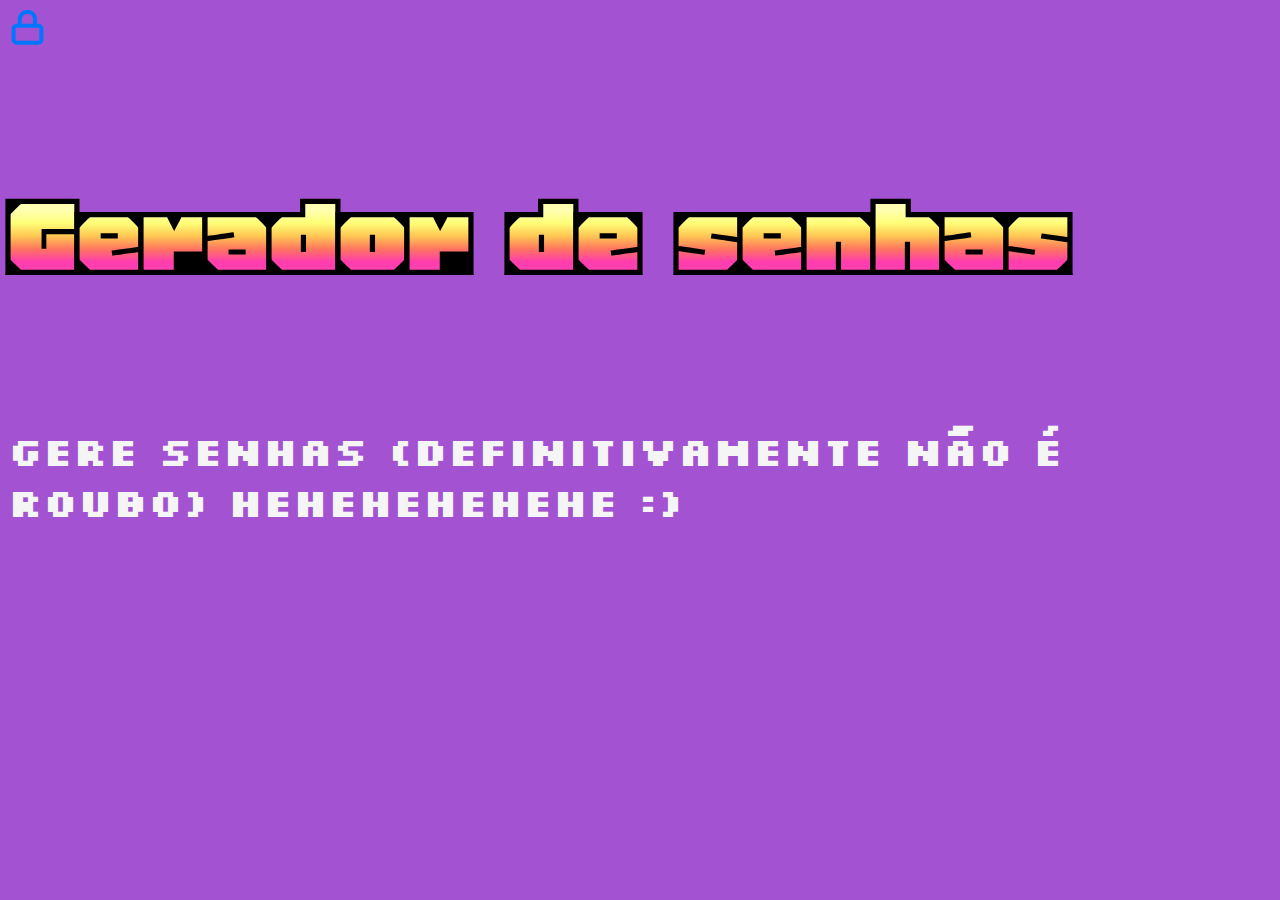
==== romulo-main/gerador de senhas/index.html @ 6c610754 "Add files via upload" ====
<!DOCTYPE html>
<html lang="en">
<head>
    <meta charset="UTF-8">
    <meta http-equiv="X-UA-Compatible" content="IE=edge">
    <meta name="viewport" content="width=device-width, initial-scale=1.0">
    <title>gerador de senhas</title>
    <link rel="stylesheet" href="style.css">
</head>
<body>
    <section class="conteudo">
       <dive class="conteudo-titulo">
           <img src="unlock.png">
           <h2 class="titulo-principal"> Gerador de senhas</h2>
           <h3 class="titulo-secundario"> gere senhas (definitivamente não é roubo) hehehehehehe :)</h3>
        </div>
    </section>
    
   
    
</body>
</html>
---- romulo-main/gerador de senhas/style.css ----
@import url('https://fonts.googleapis.com/css2?family=Honk&family=Pacifico&display=swap');
@import url('https://fonts.googleapis.com/css2?family=Honk&family=Pacifico&family=Silkscreen:wght@400;700&display=swap');
:root{
    --cor-da-letra:rgb(219, 131, 131);
    --cor-de-fundo:rgb(163, 83, 209);
    --fundo-senha:rgb(74, 92, 74);
    --fundo-texto:rgb(229, 243, 229);
    --borda:rgb(36, 58, 36);
    --fonte:"Honk","system-ui";
    --fonte2:"Silkscreen","sans-serif"
}

body{
    color:var(--cor-da-letra);
    background-color:var(--cor-de-fundo);
    font-family: var(--fonte2);
}
.titulo-principal{
    font-size: 130px;
    font-family: var(--fonte);
   
}
.titulo-secundario{
    font-size: 40px;
    font-family: var(--fonte2);
    color:whitesmoke;
}
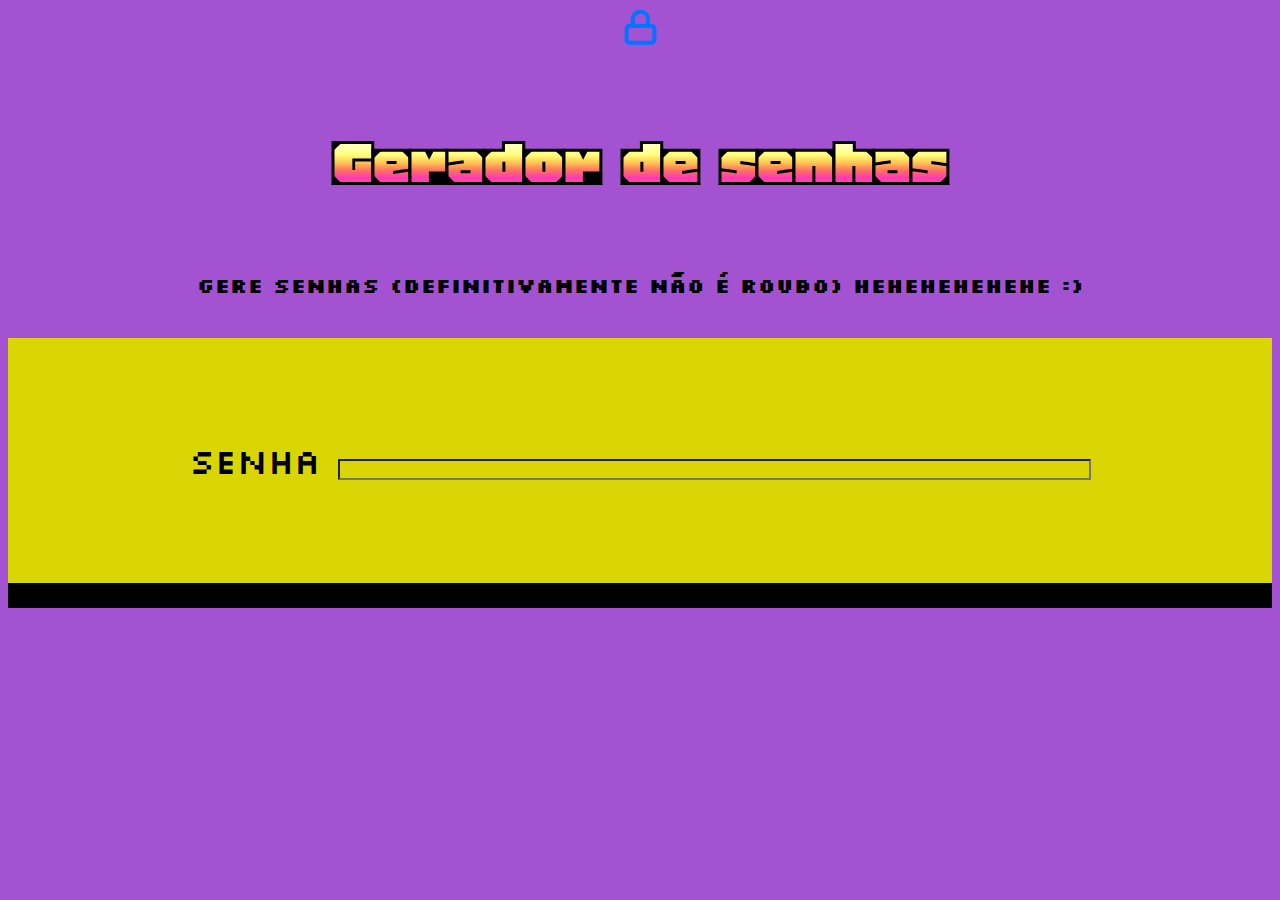
==== commit d1890d8c: "Add files via upload" ====
--- a/romulo-main/gerador de senhas/index.html
+++ b/romulo-main/gerador de senhas/index.html
@@ -14,6 +14,10 @@
            <h2 class="titulo-principal"> Gerador de senhas</h2>
            <h3 class="titulo-secundario"> gere senhas (definitivamente não é roubo) hehehehehehe :)</h3>
         </div>
+        <div class="conteudo-senha">
+            <label for="senha">Senha</label>
+        <input name="senha" tipe="text" id="campo-senha">
+        </div>
     </section>
     
    
--- a/romulo-main/gerador de senhas/style.css
+++ b/romulo-main/gerador de senhas/style.css
@@ -1,14 +1,36 @@
 @import url('https://fonts.googleapis.com/css2?family=Honk&family=Pacifico&display=swap');
 @import url('https://fonts.googleapis.com/css2?family=Honk&family=Pacifico&family=Silkscreen:wght@400;700&display=swap');
 :root{
-    --cor-da-letra:rgb(219, 131, 131);
+    --cor-da-letra:rgb(0, 0, 0);
     --cor-de-fundo:rgb(163, 83, 209);
-    --fundo-senha:rgb(74, 92, 74);
+    --fundo-senha:rgb(218, 214, 5);
     --fundo-texto:rgb(229, 243, 229);
-    --borda:rgb(36, 58, 36);
+    --borda:rgb(0, 0, 0);
     --fonte:"Honk","system-ui";
     --fonte2:"Silkscreen","sans-serif"
 }
+.conteudo{
+
+    text-align: center;
+    font-size: 35px;
+    }
+    
+    .img{
+    
+    width: 80px;
+    }
+
+    .conteudo-titulo{
+        text-aling:center;
+        margin-top:80px;
+    }
+    
+    .conteudo-senha{
+        margin-top:40px;
+        background: var(--fundo-senha);
+        padding:100px;
+        border-bottom:25px solid var(--borda);
+    }
 
 body{
     color:var(--cor-da-letra);
@@ -16,12 +38,19 @@
     font-family: var(--fonte2);
 }
 .titulo-principal{
-    font-size: 130px;
+    font-size: 75px;
     font-family: var(--fonte);
+    color: yellow;
    
 }
 .titulo-secundario{
-    font-size: 40px;
+    font-size: 20px;
     font-family: var(--fonte2);
-    color:whitesmoke;
+    color:rgb(0, 0, 0);
+}
+#campo-senha{
+    background-color: var(--fundo-senha);
+    border:;
+    color:var(--letra);
+    width:70%;
 }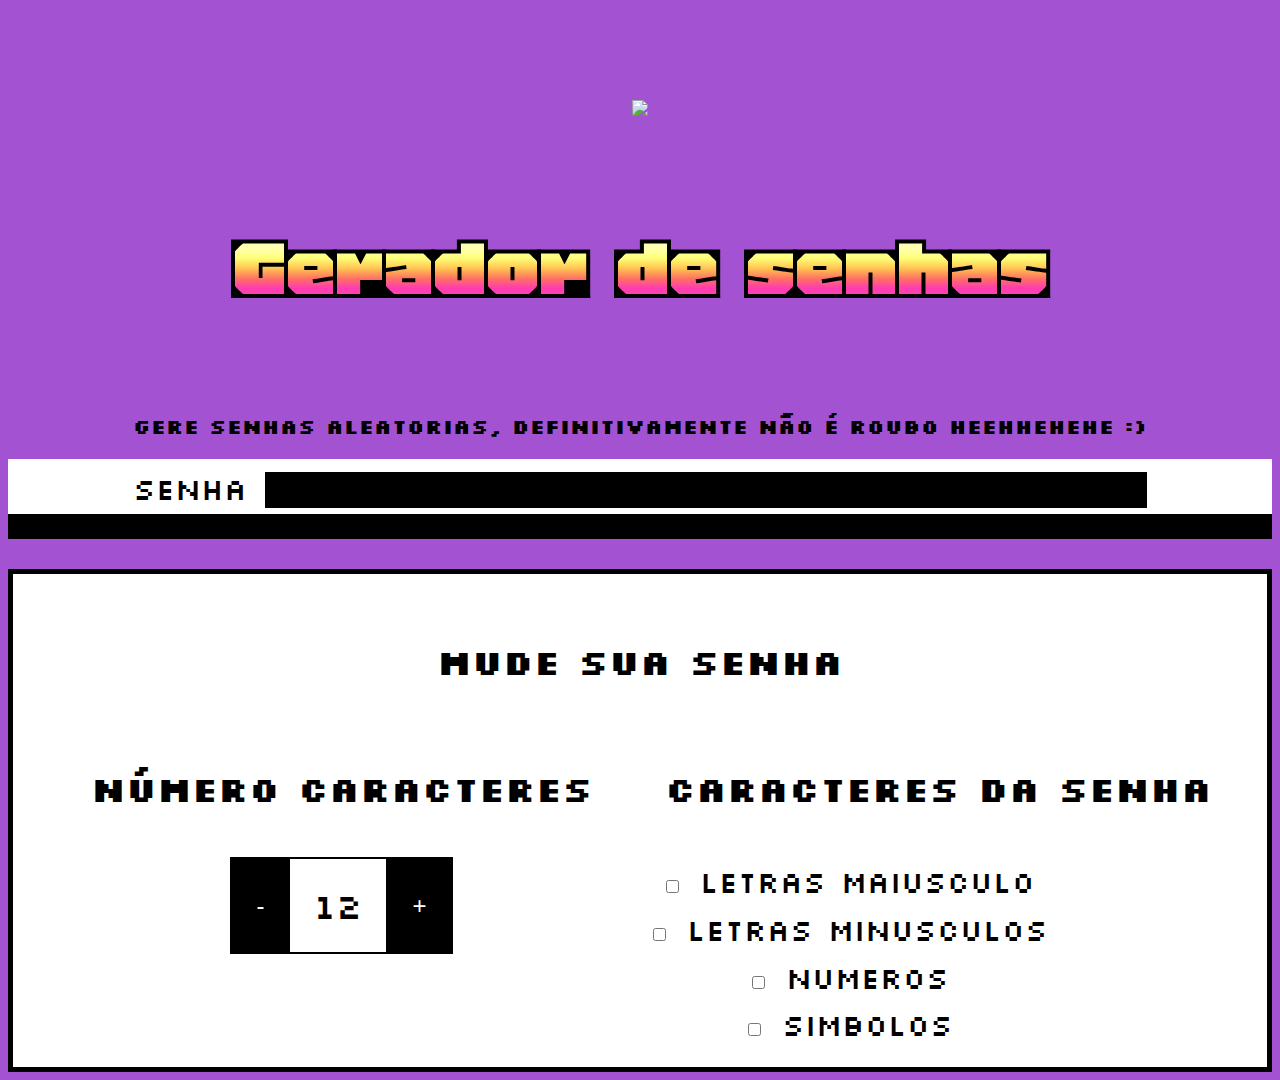
==== commit ef890553: "Add files via upload" ====
--- a/romulo-main/gerador de senhas/index.html
+++ b/romulo-main/gerador de senhas/index.html
@@ -1,26 +1,60 @@
-<!DOCTYPE html>
-<html lang="en">
+<!DOCTYPE html> 
+<html lang="pt-br">
 <head>
+    <meta http-equiv="content-type" content="text/html; charset=UTF-8">
     <meta charset="UTF-8">
     <meta http-equiv="X-UA-Compatible" content="IE=edge">
     <meta name="viewport" content="width=device-width, initial-scale=1.0">
-    <title>gerador de senhas</title>
+    <title>Senhas</title>
     <link rel="stylesheet" href="style.css">
+   
 </head>
-<body>
+<body> 
     <section class="conteudo">
-       <dive class="conteudo-titulo">
-           <img src="unlock.png">
-           <h2 class="titulo-principal"> Gerador de senhas</h2>
-           <h3 class="titulo-secundario"> gere senhas (definitivamente não é roubo) hehehehehehe :)</h3>
+        <div class="conteudo-titulo">
+            <img class="img" src="Cadeado.png">
+            <h2 class="titulo-principal titulo"> Gerador de senhas  </h2>
+            
+            <h3 class="titulo-secundario titulo"> Gere senhas aleatorias, definitivamente não é roubo heehhehehe :) </h3>
         </div>
         <div class="conteudo-senha">
-            <label for="senha">Senha</label>
-        <input name="senha" tipe="text" id="campo-senha">
+             <label for="senha">Senha</label>
+             <input name="senha" type="password" id="campo-senha"></input>
+             
         </div>
-    </section>
-    
-   
+        <div class="parametro">
+              <h3 class="paramentro-titulo">mude sua senha</h3>
+            <div class="parametro-coluna-senha">
+            
+                <div class="parametro-senha">
+                    <h4 class="parametro-senha-titulo"> número caracteres</h4>
+                    <div class="parametro-senha-botoes">
+                        <button class="parametro-senha-botao">-</button>
+                        <p class="parametro-senha-texto">12</p>
+                        <button class="parametro-senha-botao">+</button>
+                    </div>
+                </div>
+                <div class="parametro-senha">
+                <h4 class="parametro-senha-titulo">caracteres da senha</h4>
+                <div class="parametro-senha-checkbox">
+                    <input name="maiusculo" type="checkbox" class="checkbox">
+                    <label for="maiusculo"> letras maiusculo </label>
+                </div>
+                <div class="parametro-senha-checkbox">
+                    <input name="maiusculo" type="checkbox" class="checkbox">
+                    <label for="maiusculo"> letras minusculos </label>
+                </div>
+                <div class="parametro-senha-checkbox">
+                    <input name="maiusculo" type="checkbox" class="checkbox">
+                    <label for="maiusculo"> Numeros </label>
+                </div>
+                <div class="parametro-senha-checkbox">
+                    <input name="maiusculo" type="checkbox" class="checkbox">
+                    <label for="maiusculo"> Simbolos </label>
+                </div>
+            </div>
+      </div>
+</section>
     
 </body>
 </html>--- a/romulo-main/gerador de senhas/style.css
+++ b/romulo-main/gerador de senhas/style.css
@@ -3,11 +3,12 @@
 :root{
     --cor-da-letra:rgb(0, 0, 0);
     --cor-de-fundo:rgb(163, 83, 209);
-    --fundo-senha:rgb(218, 214, 5);
-    --fundo-texto:rgb(229, 243, 229);
+    --fundo-senha:rgb(255, 255, 255);
+    --fundo-texto:rgb(255, 255, 255);
     --borda:rgb(0, 0, 0);
     --fonte:"Honk","system-ui";
     --fonte2:"Silkscreen","sans-serif"
+
 }
 .conteudo{
 
@@ -21,15 +22,16 @@
     }
 
     .conteudo-titulo{
-        text-aling:center;
+        text-align:center;
         margin-top:80px;
     }
     
     .conteudo-senha{
-        margin-top:40px;
+        margin-top:10px;
         background: var(--fundo-senha);
-        padding:100px;
+        padding:5px;
         border-bottom:25px solid var(--borda);
+       
     }
 
 body{
@@ -38,7 +40,7 @@
     font-family: var(--fonte2);
 }
 .titulo-principal{
-    font-size: 75px;
+    font-size: 100px;
     font-family: var(--fonte);
     color: yellow;
    
@@ -49,8 +51,74 @@
     color:rgb(0, 0, 0);
 }
 #campo-senha{
-    background-color: var(--fundo-senha);
-    border:;
+    background-color: rgb(0, 0, 0);
+    border:none;
     color:var(--letra);
     width:70%;
-}+    color:rgb(255, 255, 255);
+    font-size: 30px;
+  
+  
+}
+#campo-senha:focus{
+    outline:none;
+    
+   
+}
+
+.parametro-titulo{
+    font-family: var(--fonte2);
+    font-size: 80px;
+    color:black;
+}
+ 
+.parametro{
+    font-family: var(--fonte2);
+    font-size: 30px;
+    background-color: var(--fundo-texto);
+    border: 5px solid var(--borda);
+    margin-top: 30px;
+    padding: 30px;
+ 
+}
+ .parametro-senha{
+     width: 80%;
+     margin: 0 auto;
+     
+    
+ }
+  .parametro-coluna-senha{
+      display: flex;
+      flex-direction: row;
+      justify-content: center;
+      font-size: 35px;
+  }
+  .parametro-senha-botoes{
+      display:flex;
+      justify-content:center;
+  }
+  .parametro-senha-texto{
+      padding: 24px;
+      border-top:2px solid var(--borda);
+      border-bottom: 2px solid var(--borda);
+      margin: 0px;
+      color:rgb(0, 0, 0);
+  }
+  .parametro-senha-botao{
+      background-color: black;
+      color:rgb(255, 255, 255);
+      font-size: 24px;
+      border:2px solid var(--borda);
+      padding: 24px;
+      cursor: pointer;
+  }
+
+  label{
+   font-size: 30px;
+    }
+
+    .parametro-senha-checkbox{
+        width: 70%;
+        height: 15%;
+        cursor: pointer;
+    }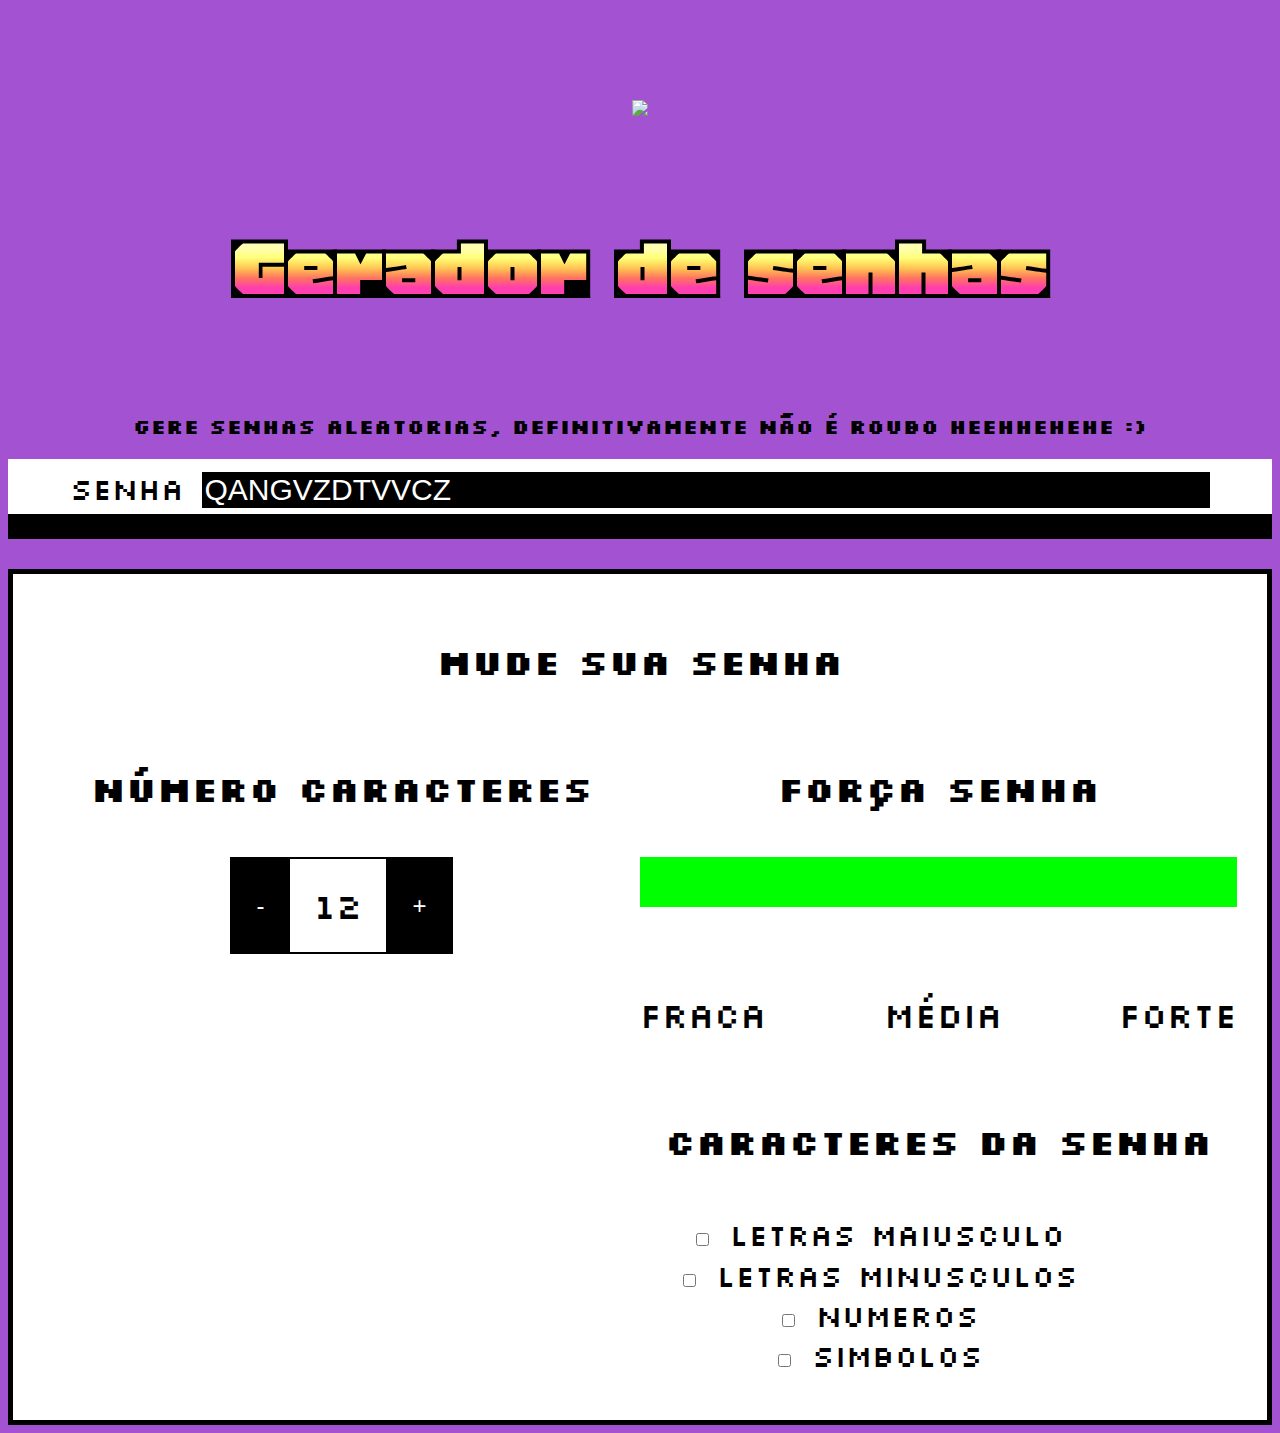
==== commit 8f265298: "Add files via upload" ====
--- a/romulo-main/gerador de senhas/index.html
+++ b/romulo-main/gerador de senhas/index.html
@@ -19,7 +19,7 @@
         </div>
         <div class="conteudo-senha">
              <label for="senha">Senha</label>
-             <input name="senha" type="password" id="campo-senha"></input>
+             <input name="senha" type="text" id="campo-senha"></input>
              
         </div>
         <div class="parametro">
@@ -35,6 +35,16 @@
                     </div>
                 </div>
                 <div class="parametro-senha">
+                    <h4 class= "parametro-senha-titulo">força senha</h4>
+                    <div class="barra"></div>
+                    <div class="fraco forte"></div>
+                    <div class="parametro-senha-textos">
+                    <p>Fraca</p>
+                    <p>Média</p>
+                    <p>Forte</p>
+                    </div>
+                    
+                    
                 <h4 class="parametro-senha-titulo">caracteres da senha</h4>
                 <div class="parametro-senha-checkbox">
                     <input name="maiusculo" type="checkbox" class="checkbox">
@@ -55,6 +65,6 @@
             </div>
       </div>
 </section>
-    
+    <script src="main.js"></script>
 </body>
 </html>--- a/romulo-main/gerador de senhas/style.css
+++ b/romulo-main/gerador de senhas/style.css
@@ -18,7 +18,7 @@
     
     .img{
     
-    width: 80px;
+    width: 90px;
     }
 
     .conteudo-titulo{
@@ -54,7 +54,7 @@
     background-color: rgb(0, 0, 0);
     border:none;
     color:var(--letra);
-    width:70%;
+    width:80%;
     color:rgb(255, 255, 255);
     font-size: 30px;
   
@@ -118,7 +118,41 @@
     }
 
     .parametro-senha-checkbox{
-        width: 70%;
-        height: 15%;
+        width: 80%;
+        height: 6%;
         cursor: pointer;
-    }+    }
+    .barra{
+        background-color:black;
+        height: 50px;
+        width: 100%;
+        }
+    .fraca{
+     height: 50px;
+     width: 30%;
+     background-color: rgb(255, 0, 0);
+     position: relative;
+     bottom:50px;
+    }
+    
+    .parametro-senha-textos{
+        display:flex;
+        justify-content:space-between;
+    }
+    
+    .media{
+        height: 50px;
+        width: 60%;
+        background-color: rgb(229, 255, 0);
+        position: relative;
+        bottom:50px;
+       }
+
+       .forte{
+        height: 50px;
+        width: 100%;
+        background-color: rgb(0, 255, 0);
+        position: relative;
+        bottom:50px;
+        
+       }